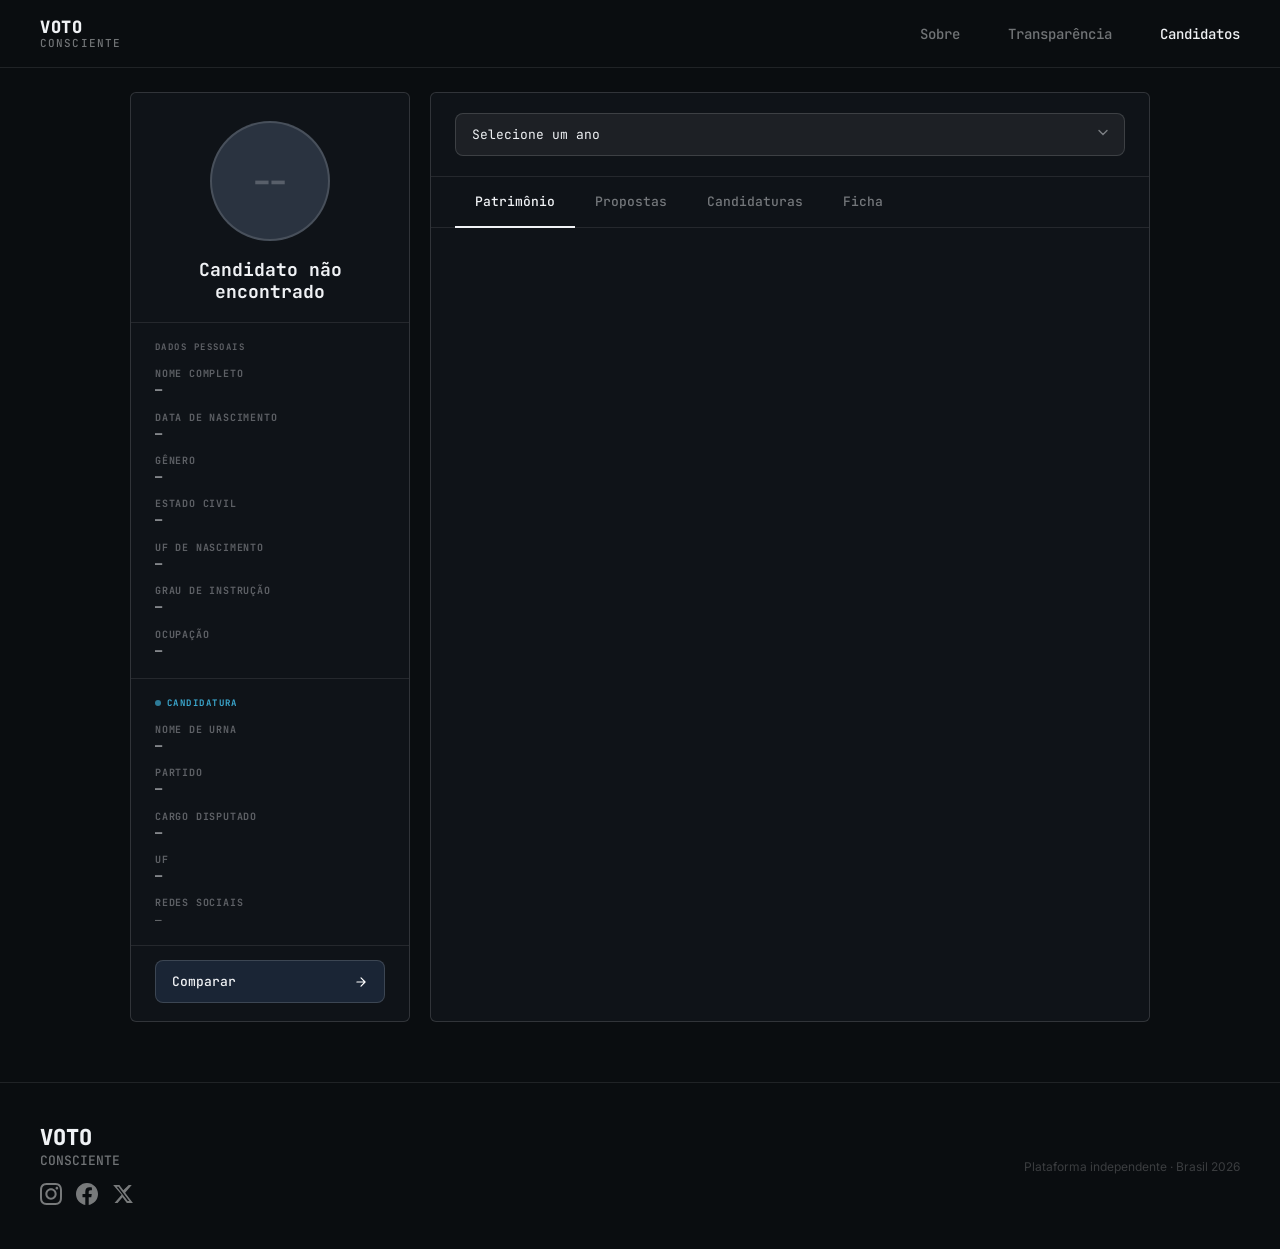
==== src/frontend/VoteBem/voto Consciente/candidato.html @ 282ef4f5 "feat: Integração backend e frontend Buscando candidatos corretamente, carregando perfil e patrimonio" ====
<!DOCTYPE html>
<html lang="pt-BR">
<head>
  <meta charset="UTF-8" />
  <meta name="viewport" content="width=device-width, initial-scale=1.0" />
  <title>Candidato — VOTO CONSCIENTE</title>
  <link href="https://fonts.googleapis.com/css2?family=JetBrains+Mono:wght@400;500;700;800&family=Inter:wght@300;400;500&display=swap" rel="stylesheet">
  <style>
    *, *::before, *::after { margin: 0; padding: 0; box-sizing: border-box; }

    :root {
      --bg: #0a0d10;
      --panel: #0f1318;
      --border: rgba(255,255,255,0.09);
      --border-strong: rgba(255,255,255,0.14);
      --input-bg: rgba(255,255,255,0.06);
      --text: #f0f2f5;
      --muted: rgba(240,242,245,0.45);
      --label: rgba(240,242,245,0.35);
      --accent: #3ba8cf;
      --mono: 'JetBrains Mono', monospace;
      --sans: 'Inter', sans-serif;
      --left-w: 280px;
    }

    html { scroll-behavior: smooth; }
    body { font-family: var(--mono); background: var(--bg); color: var(--text); min-height: 100vh; display: flex; flex-direction: column; }

    /* NAV */
    nav { position: sticky; top: 0; z-index: 100; background: var(--bg); border-bottom: 1px solid var(--border); height: 68px; display: flex; align-items: center; padding: 0 40px; justify-content: space-between; }
    .logo { display: flex; flex-direction: column; line-height: 1; text-decoration: none; }
    .logo-voto       { font-size: 17px; font-weight: 800; color: var(--text); letter-spacing: .04em; }
    .logo-consciente { font-size: 11px; font-weight: 500; color: var(--muted); letter-spacing: .1em; margin-top: 2px; }
    .nav-links { display: flex; gap: 48px; }
    .nav-links a { font-size: 14px; font-weight: 500; color: var(--muted); text-decoration: none; transition: color .2s; }
    .nav-links a:hover { color: var(--text); }
    .nav-links a.active { color: var(--text); }

    /* LAYOUT */
    .page-wrap { flex: 1; padding: 24px 40px 40px; display: grid; grid-template-columns: var(--left-w) 1fr; gap: 20px; max-width: 1100px; margin: 0 auto; width: 100%; }

    /* LEFT */
    .left-panel { background: var(--panel); border: 1px solid var(--border-strong); border-radius: 6px; display: flex; flex-direction: column; align-self: start; position: sticky; top: 88px; overflow: hidden; }

    .left-top { padding: 28px 24px 20px; }

    .avatar { width: 120px; height: 120px; border-radius: 50%; background: #2a3340; margin: 0 auto 18px; overflow: hidden; border: 2px solid var(--border-strong); display: flex; align-items: center; justify-content: center; flex-shrink: 0; }
    .avatar img { width: 100%; height: 100%; object-fit: cover; }
    .avatar-initials { font-size: 32px; font-weight: 700; color: rgba(255,255,255,0.22); }

    .candidate-name { font-size: 18px; font-weight: 700; color: var(--text); text-align: center; line-height: 1.2; }

    /* Bloco fixo */
    .block-fixed { padding: 18px 24px; border-top: 1px solid var(--border); }

    .block-label { font-size: 9px; font-weight: 700; letter-spacing: .16em; text-transform: uppercase; color: var(--label); margin-bottom: 14px; }

    .info-fields { display: flex; flex-direction: column; gap: 11px; }

    .field-label { font-size: 10px; font-weight: 700; color: var(--label); letter-spacing: .08em; text-transform: uppercase; margin-bottom: 2px; }
    .field-value { font-size: 12px; font-weight: 400; color: var(--text); line-height: 1.45; }

    /* Bloco dinâmico */
    .block-dynamic { padding: 18px 24px; border-top: 1px solid var(--border); }

    .block-dynamic-label { font-size: 9px; font-weight: 700; letter-spacing: .16em; text-transform: uppercase; color: var(--accent); margin-bottom: 14px; display: flex; align-items: center; gap: 6px; }
    .block-dynamic-label::before { content: ''; width: 6px; height: 6px; border-radius: 50%; background: var(--accent); opacity: .7; }

    .dynamic-empty { font-size: 12px; color: var(--muted); font-style: italic; line-height: 1.6; display: none; }

    .social-row { display: flex; gap: 10px; margin-top: 4px; }
    .social-row a { opacity: .5; transition: opacity .2s; display: flex; }
    .social-row a:hover { opacity: 1; }
    .social-row svg { width: 20px; height: 20px; fill: white; }

    /* Left footer */
    .left-footer { padding: 14px 24px 18px; border-top: 1px solid var(--border); }

    .btn-comparar { display: flex; align-items: center; justify-content: space-between; padding: 12px 16px; background: #1a2535; border: 1px solid rgba(255,255,255,0.15); border-radius: 8px; font-family: var(--mono); font-size: 13px; font-weight: 500; color: var(--text); cursor: pointer; text-decoration: none; transition: background .2s, border-color .2s; width: 100%; }
    .btn-comparar:hover { background: #222f42; border-color: rgba(59,168,207,0.3); }
    .btn-comparar svg { width: 14px; height: 14px; stroke: white; fill: none; stroke-width: 2; stroke-linecap: round; stroke-linejoin: round; transition: transform .2s; }
    .btn-comparar:hover svg { transform: translateX(3px); }

    /* RIGHT */
    .right-panel { background: var(--panel); border: 1px solid var(--border-strong); border-radius: 6px; display: flex; flex-direction: column; min-height: 600px; }

    .year-row { padding: 20px 24px; border-bottom: 1px solid var(--border); }
    .year-select-wrap { position: relative; }
    .year-select { width: 100%; padding: 12px 40px 12px 16px; background: var(--input-bg); border: 1px solid var(--border-strong); border-radius: 8px; color: var(--text); font-family: var(--mono); font-size: 13px; outline: none; cursor: pointer; appearance: none; -webkit-appearance: none; transition: border-color .2s; }
    .year-select:focus { border-color: rgba(59,168,207,0.4); }
    .year-select option { background: #1a2535; }
    .year-chevron { position: absolute; right: 14px; top: 50%; transform: translateY(-50%); pointer-events: none; }
    .year-chevron svg { width: 16px; height: 16px; stroke: var(--muted); fill: none; stroke-width: 2; stroke-linecap: round; }

    .tabs { display: flex; padding: 0 24px; border-bottom: 1px solid var(--border); }
    .tab { padding: 16px 20px; font-size: 13px; font-weight: 500; color: var(--muted); cursor: pointer; border-bottom: 2px solid transparent; transition: color .2s, border-color .2s; margin-bottom: -1px; white-space: nowrap; background: none; border-left: none; border-right: none; border-top: none; font-family: var(--mono); }
    .tab:hover { color: var(--text); }
    .tab.active { color: var(--text); border-bottom-color: var(--text); }

    .tab-content { flex: 1; padding: 32px 24px; display: none; }
    .tab-content.active { display: block; }

    /* No year / no data state */
    .state-msg { display: flex; flex-direction: column; align-items: center; justify-content: center; gap: 12px; height: 220px; color: var(--muted); text-align: center; }
    .state-msg svg { width: 28px; height: 28px; stroke: var(--muted); fill: none; stroke-width: 1.5; opacity: .35; }
    .state-msg p { font-size: 13px; line-height: 1.6; max-width: 260px; }
    .state-msg span { font-size: 11px; opacity: .6; }

    /* PATRIMÔNIO */
    .patrimonio-table { width: 100%; border-collapse: collapse; }
    .patrimonio-table th { font-size: 10px; font-weight: 700; letter-spacing: .1em; text-transform: uppercase; color: var(--label); text-align: left; padding: 0 0 14px; border-bottom: 1px solid var(--border); }
    .patrimonio-table td { font-size: 13px; color: var(--text); padding: 14px 0; border-bottom: 1px solid var(--border); vertical-align: top; line-height: 1.5; }
    .patrimonio-table tr:last-child td { border-bottom: none; }
    .col-tipo { width: 38%; color: var(--muted); font-size: 12px; }
    .col-desc { width: 37%; }
    .col-val  { width: 25%; text-align: right; font-weight: 600; color: var(--accent); }
    .patrimonio-total { display: flex; justify-content: space-between; align-items: center; margin-top: 20px; padding-top: 20px; border-top: 1px solid var(--border-strong); }
    .total-label { font-size: 11px; font-weight: 600; color: var(--muted); letter-spacing: .05em; text-transform: uppercase; }
    .total-val   { font-size: 20px; font-weight: 800; color: var(--text); }

    /* PROPOSTAS */
    .proposta-item { padding: 20px 0; border-bottom: 1px solid var(--border); }
    .proposta-item:last-child { border-bottom: none; }
    .proposta-tema { font-size: 10px; font-weight: 700; letter-spacing: .12em; text-transform: uppercase; color: var(--accent); margin-bottom: 8px; opacity: .8; }
    .proposta-resumo { font-family: var(--sans); font-size: 14px; font-weight: 300; color: var(--text); line-height: 1.75; }
    .proposta-source { display: inline-flex; align-items: center; gap: 6px; margin-top: 10px; font-size: 11px; font-weight: 500; color: var(--accent); opacity: .7; border: 1px solid rgba(59,168,207,0.2); padding: 3px 10px; border-radius: 20px; }

    /* CANDIDATURAS */
    .candidatura-item { display: grid; grid-template-columns: 72px 1fr auto; gap: 16px; align-items: start; padding: 18px 0; border-bottom: 1px solid var(--border); }
    .candidatura-item:last-child { border-bottom: none; }
    .cand-ano   { font-size: 22px; font-weight: 800; color: var(--accent); line-height: 1; }
    .cand-cargo { font-size: 14px; font-weight: 600; color: var(--text); margin-bottom: 4px; }
    .cand-info  { font-size: 12px; color: var(--muted); margin-bottom: 3px; }
    .cand-status { font-size: 10px; font-weight: 700; letter-spacing: .08em; text-transform: uppercase; padding: 5px 10px; border-radius: 20px; white-space: nowrap; }
    .status-eleito  { background: rgba(76,175,80,.15); color: #81c784; border: 1px solid rgba(76,175,80,.25); }
    .status-nao     { background: rgba(244,67,54,.12); color: #ef9a9a; border: 1px solid rgba(244,67,54,.2); }

    /* FICHA */
    .ficha-section { margin-bottom: 28px; }
    .ficha-section-title { font-size: 11px; font-weight: 700; letter-spacing: .12em; text-transform: uppercase; color: var(--label); margin-bottom: 14px; padding-bottom: 10px; border-bottom: 1px solid var(--border); }
    .ficha-item { display: flex; justify-content: space-between; align-items: center; padding: 10px 0; border-bottom: 1px solid rgba(255,255,255,0.04); gap: 16px; }
    .ficha-item:last-child { border-bottom: none; }
    .ficha-item-label { font-size: 12px; color: var(--muted); }
    .ficha-item-value { font-size: 12px; font-weight: 500; color: var(--text); text-align: right; }
    .ficha-badge { font-size: 10px; font-weight: 700; letter-spacing: .08em; text-transform: uppercase; padding: 4px 10px; border-radius: 20px; }
    .badge-ok     { background: rgba(76,175,80,.15); color: #81c784; border: 1px solid rgba(76,175,80,.2); }
    .badge-alerta { background: rgba(244,67,54,.12); color: #ef9a9a; border: 1px solid rgba(244,67,54,.2); }

    .fade { animation: fadeIn .3s ease; }
    @keyframes fadeIn { from { opacity: 0; transform: translateY(5px); } to { opacity: 1; transform: none; } }

    /* FOOTER */
    footer { padding: 44px 40px; border-top: 1px solid var(--border); display: flex; align-items: center; justify-content: space-between; flex-wrap: wrap; gap: 16px; margin-top: 20px; }
    .footer-left { display: flex; flex-direction: column; }
    .footer-logo-voto { font-size: 22px; font-weight: 800; color: var(--text); line-height: 1; }
    .footer-logo-consciente { font-size: 13px; font-weight: 500; color: var(--muted); margin-top: 3px; }
    .footer-social { display: flex; gap: 14px; margin-top: 14px; }
    .footer-social a { opacity: .45; transition: opacity .2s; display: flex; }
    .footer-social a:hover { opacity: 1; }
    .footer-social svg { width: 22px; height: 22px; fill: white; }
    .footer-note { font-family: var(--sans); font-size: 12px; color: rgba(255,255,255,.2); }
  </style>
</head>
<body>

<nav>
  <a href="voto-consciente-figma.html" class="logo">
    <span class="logo-voto">VOTO</span>
    <span class="logo-consciente">CONSCIENTE</span>
  </a>
  <div class="nav-links">
    <a href="sobre.html">Sobre</a>
    <a href="transparencia.html">Transparência</a>
    <a href="candidatos.html" class="active">Candidatos</a>
  </div>
</nav>

<div class="page-wrap">

  <!-- LEFT -->
  <aside class="left-panel">
    <div class="left-top">
      <div class="avatar">
        <img id="avatar-img" src="" alt="" style="display:none">
        <span class="avatar-initials" id="avatar-initials">--</span>
      </div>
      <h1 class="candidate-name" id="candidate-name">—</h1>
    </div>

    <!-- FIXO: tabela CANDIDATO -->
    <div class="block-fixed">
      <p class="block-label">Dados Pessoais</p>
      <div class="info-fields">
        <div><p class="field-label">Nome Completo</p><p class="field-value" id="f-nome">—</p></div>
        <div><p class="field-label">Data de Nascimento</p><p class="field-value" id="f-nascimento">—</p></div>
        <div><p class="field-label">Gênero</p><p class="field-value" id="f-genero">—</p></div>
        <div><p class="field-label">Estado Civil</p><p class="field-value" id="f-civil">—</p></div>
        <div><p class="field-label">UF de Nascimento</p><p class="field-value" id="f-municipio">—</p></div>
        <div><p class="field-label">Grau de Instrução</p><p class="field-value" id="f-instrucao">—</p></div>
        <div><p class="field-label">Ocupação</p><p class="field-value" id="f-ocupacao">—</p></div>
      </div>
    </div>

    <!-- DINÂMICO: tabela CANDIDATURA filtrada por ano -->
    <div class="block-dynamic">
      <p class="block-dynamic-label">Candidatura <span id="dynamic-year"></span></p>
      <div id="dynamic-fields" class="info-fields">
        <div><p class="field-label">Nome de Urna</p><p class="field-value" id="f-urna">—</p></div>
        <div><p class="field-label">Partido</p><p class="field-value" id="f-partido">—</p></div>
        <div><p class="field-label">Cargo Disputado</p><p class="field-value" id="f-cargo">—</p></div>
        <div><p class="field-label">UF</p><p class="field-value" id="f-uf">—</p></div>
        <div>
          <p class="field-label">Redes Sociais</p>
          <div class="social-row" id="f-social"><span style="font-size:11px;color:var(--muted)">—</span></div>
        </div>
      </div>
      <p class="dynamic-empty" id="dynamic-empty">Selecione um ano para ver os dados desta candidatura.</p>
    </div>

    <div class="left-footer">
      <a href="#" class="btn-comparar">
        Comparar
        <svg viewBox="0 0 24 24"><path d="M5 12h14M12 5l7 7-7 7"/></svg>
      </a>
    </div>
  </aside>

  <!-- RIGHT -->
  <div class="right-panel">
    <div class="year-row">
      <div class="year-select-wrap">
        <select class="year-select" id="year-select">
          <option value="">Selecione um ano</option>
        </select>
        <div class="year-chevron"><svg viewBox="0 0 24 24"><path d="M6 9l6 6 6-6"/></svg></div>
      </div>
    </div>

    <div class="tabs">
      <button class="tab active" id="tab-btn-patrimonio">Patrimônio</button>
      <button class="tab"        id="tab-btn-propostas">Propostas</button>
      <button class="tab"        id="tab-btn-candidaturas">Candidaturas</button>
      <button class="tab"        id="tab-btn-ficha">Ficha</button>
    </div>

    <div class="tab-content active" id="tab-patrimonio"><div id="patrimonio-content"></div></div>
    <div class="tab-content"        id="tab-propostas"><div id="propostas-content"></div></div>

    <!-- Candidaturas: sempre visível (histórico completo) -->
    <div class="tab-content" id="tab-candidaturas">
      <div id="candidaturas-content"></div>
    </div>

    <div class="tab-content" id="tab-ficha"><div id="ficha-content"></div></div>
  </div>
</div>

<footer>
  <div class="footer-left">
    <span class="footer-logo-voto">VOTO</span>
    <span class="footer-logo-consciente">CONSCIENTE</span>
    <div class="footer-social">
      <a href="#"><svg viewBox="0 0 24 24"><path d="M12 2.163c3.204 0 3.584.012 4.85.07 3.252.148 4.771 1.691 4.919 4.919.058 1.265.069 1.645.069 4.849 0 3.205-.012 3.584-.069 4.849-.149 3.225-1.664 4.771-4.919 4.919-1.266.058-1.644.07-4.85.07-3.204 0-3.584-.012-4.849-.07-3.26-.149-4.771-1.699-4.919-4.92-.058-1.265-.07-1.644-.07-4.849 0-3.204.013-3.583.07-4.849.149-3.227 1.664-4.771 4.919-4.919 1.266-.057 1.645-.069 4.849-.069zm0-2.163c-3.259 0-3.667.014-4.947.072-4.358.2-6.78 2.618-6.98 6.98-.059 1.281-.073 1.689-.073 4.948 0 3.259.014 3.668.072 4.948.2 4.358 2.618 6.78 6.98 6.98 1.281.058 1.689.072 4.948.072 3.259 0 3.668-.014 4.948-.072 4.354-.2 6.782-2.618 6.979-6.98.059-1.28.073-1.689.073-4.948 0-3.259-.014-3.667-.072-4.947-.196-4.354-2.617-6.78-6.979-6.98-1.281-.059-1.69-.073-4.949-.073zm0 5.838c-3.403 0-6.162 2.759-6.162 6.162s2.759 6.163 6.162 6.163 6.162-2.759 6.162-6.163c0-3.403-2.759-6.162-6.162-6.162zm0 10.162c-2.209 0-4-1.79-4-4 0-2.209 1.791-4 4-4s4 1.791 4 4c0 2.21-1.791 4-4 4zm6.406-11.845c-.796 0-1.441.645-1.441 1.44s.645 1.44 1.441 1.44c.795 0 1.439-.645 1.439-1.44s-.644-1.44-1.439-1.44z"/></svg></a>
      <a href="#"><svg viewBox="0 0 24 24"><path d="M24 12.073c0-6.627-5.373-12-12-12s-12 5.373-12 12c0 5.99 4.388 10.954 10.125 11.854v-8.385H7.078v-3.47h3.047V9.43c0-3.007 1.792-4.669 4.533-4.669 1.312 0 2.686.235 2.686.235v2.953H15.83c-1.491 0-1.956.925-1.956 1.874v2.25h3.328l-.532 3.47h-2.796v8.385C19.612 23.027 24 18.062 24 12.073z"/></svg></a>
      <a href="#"><svg viewBox="0 0 24 24"><path d="M18.244 2.25h3.308l-7.227 8.26 8.502 11.24H16.17l-4.714-6.231-5.401 6.231H2.744l7.736-8.841L1.254 2.25H8.08l4.253 5.622zm-1.161 17.52h1.833L7.084 4.126H5.117z"/></svg></a>
    </div>
  </div>
  <p class="footer-note">Plataforma independente · Brasil 2026</p>
</footer>

<script type="module">
  import {
    getCandidatoProfile,
    getCandidaturasByCpf,
    getBensBySqCandidato,
    getSituacaoJuridicaBySqCandidato,
    getRedesSociaisBySqCandidato,
  } from '../js/api.js';

  const API_BASE = 'http://localhost:5253';

  const ICONS = {
    instagram: `<svg viewBox="0 0 24 24" fill="white" width="20" height="20"><path d="M12 2.163c3.204 0 3.584.012 4.85.07 3.252.148 4.771 1.691 4.919 4.919.058 1.265.069 1.645.069 4.849 0 3.205-.012 3.584-.069 4.849-.149 3.225-1.664 4.771-4.919 4.919-1.266.058-1.644.07-4.85.07-3.204 0-3.584-.012-4.849-.07-3.26-.149-4.771-1.699-4.919-4.92-.058-1.265-.07-1.644-.07-4.849 0-3.204.013-3.583.07-4.849.149-3.227 1.664-4.771 4.919-4.919 1.266-.057 1.645-.069 4.849-.069zm0-2.163c-3.259 0-3.667.014-4.947.072-4.358.2-6.78 2.618-6.98 6.98-.059 1.281-.073 1.689-.073 4.948 0 3.259.014 3.668.072 4.948.2 4.358 2.618 6.78 6.98 6.98 1.281.058 1.689.072 4.948.072 3.259 0 3.668-.014 4.948-.072 4.354-.2 6.782-2.618 6.979-6.98.059-1.28.073-1.689.073-4.948 0-3.259-.014-3.667-.072-4.947-.196-4.354-2.617-6.78-6.979-6.98-1.281-.059-1.69-.073-4.949-.073zm0 5.838c-3.403 0-6.162 2.759-6.162 6.162s2.759 6.163 6.162 6.163 6.162-2.759 6.162-6.163c0-3.403-2.759-6.162-6.162-6.162zm0 10.162c-2.209 0-4-1.79-4-4 0-2.209 1.791-4 4-4s4 1.791 4 4c0 2.21-1.791 4-4 4zm6.406-11.845c-.796 0-1.441.645-1.441 1.44s.645 1.44 1.441 1.44c.795 0 1.439-.645 1.439-1.44s-.644-1.44-1.439-1.44z"/></svg>`,
    facebook: `<svg viewBox="0 0 24 24" fill="white" width="20" height="20"><path d="M24 12.073c0-6.627-5.373-12-12-12s-12 5.373-12 12c0 5.99 4.388 10.954 10.125 11.854v-8.385H7.078v-3.47h3.047V9.43c0-3.007 1.792-4.669 4.533-4.669 1.312 0 2.686.235 2.686.235v2.953H15.83c-1.491 0-1.956.925-1.956 1.874v2.25h3.328l-.532 3.47h-2.796v8.385C19.612 23.027 24 18.062 24 12.073z"/></svg>`,
    twitter: `<svg viewBox="0 0 24 24" fill="white" width="20" height="20"><path d="M18.244 2.25h3.308l-7.227 8.26 8.502 11.24H16.17l-4.714-6.231-5.401 6.231H2.744l7.736-8.841L1.254 2.25H8.08l4.253 5.622zm-1.161 17.52h1.833L7.084 4.126H5.117z"/></svg>`,
  };

  function getSocialIcon(tipo) {
    if (!tipo) return null;
    const t = tipo.toLowerCase();
    if (t.includes('instagram')) return ICONS.instagram;
    if (t.includes('facebook')) return ICONS.facebook;
    if (t.includes('twitter') || t === 'x') return ICONS.twitter;
    return null;
  }

  function initials(nome) {
    return (nome || '?').split(' ').filter(Boolean).slice(0, 2).map(w => w[0]).join('').toUpperCase();
  }

  function formatDate(dateStr) {
    if (!dateStr) return '—';
    const [y, m, d] = String(dateStr).split('-');
    return `${d}/${m}/${y}`;
  }

  function noYear(tipo) {
    return `<div class="state-msg"><svg viewBox="0 0 24 24"><rect x="3" y="4" width="18" height="18" rx="2"/><line x1="16" y1="2" x2="16" y2="6"/><line x1="8" y1="2" x2="8" y2="6"/><line x1="3" y1="10" x2="21" y2="10"/></svg><p>Selecione um ano para ver ${tipo}.</p></div>`;
  }

  function noData(tipo) {
    return `<div class="state-msg"><svg viewBox="0 0 24 24"><circle cx="12" cy="12" r="10"/><line x1="12" y1="8" x2="12" y2="12"/><line x1="12" y1="16" x2="12.01" y2="16"/></svg><p>Sem ${tipo} registrado para este ano.</p><span>Os dados podem não estar disponíveis para todas as candidaturas.</span></div>`;
  }

  function loading() {
    return `<div class="state-msg"><p style="color:var(--muted)">Carregando...</p></div>`;
  }

  let allCandidaturas = [];

  // ── Tabs ───────────────────────────────────────────────────
  ['patrimonio', 'propostas', 'candidaturas', 'ficha'].forEach(id => {
    document.getElementById('tab-btn-' + id).addEventListener('click', function () {
      document.querySelectorAll('.tab').forEach(t => t.classList.remove('active'));
      document.querySelectorAll('.tab-content').forEach(c => c.classList.remove('active'));
      this.classList.add('active');
      document.getElementById('tab-' + id).classList.add('active');
    });
  });

  // ── Renderizadores ─────────────────────────────────────────
  function renderPatrimonio(bens) {
    const el = document.getElementById('patrimonio-content');
    if (!bens || bens.length === 0) { el.innerHTML = noData('patrimônio declarado'); return; }

    let total = 0;
    bens.forEach(b => {
      if (b.vrBem) {
        const num = parseFloat(b.vrBem.replace('R$', '').replace(/\./g, '').replace(',', '.'));
        if (!isNaN(num)) total += num;
      }
    });
    const totalFmt = total.toLocaleString('pt-BR', { style: 'currency', currency: 'BRL' });

    el.innerHTML = `
      <table class="patrimonio-table">
        <thead><tr><th class="col-tipo">Tipo</th><th class="col-desc">Descrição</th><th class="col-val">Valor declarado</th></tr></thead>
        <tbody>${bens.map(b => `<tr>
          <td class="col-tipo">${b.dsTipoBem || '—'}</td>
          <td class="col-desc">${b.dsBem || '—'}</td>
          <td class="col-val">${b.vrBem || '—'}</td>
        </tr>`).join('')}</tbody>
      </table>
      <div class="patrimonio-total">
        <span class="total-label">Total declarado</span>
        <span class="total-val">${totalFmt}</span>
      </div>`;
  }

  function renderFicha(situacao) {
    const el = document.getElementById('ficha-content');
    const certidoes = situacao?.certidoesCriminais ?? [];
    const cassacoes = situacao?.motivosCassacao ?? [];

    el.innerHTML = `
      <div class="ficha-section">
        <p class="ficha-section-title">Certidão Criminal</p>
        ${certidoes.length > 0
          ? certidoes.map(c => `
            <div class="ficha-item">
              <span class="ficha-item-label">${c.nmArquivo || 'Registro criminal'}</span>
              <span class="ficha-badge badge-alerta">Consta</span>
            </div>`).join('')
          : `<div class="ficha-item">
              <span class="ficha-item-label">Condenações transitadas em julgado</span>
              <span class="ficha-badge badge-ok">Não consta</span>
             </div>`}
      </div>
      <div class="ficha-section">
        <p class="ficha-section-title">Cassações</p>
        ${cassacoes.length > 0
          ? cassacoes.map(c => `
            <div class="ficha-item">
              <span class="ficha-item-label">${c.dsTpMotivo || c.dsMotivo || 'Cassação'}</span>
              <span class="ficha-badge badge-alerta">Consta</span>
            </div>`).join('')
          : `<div class="ficha-item">
              <span class="ficha-item-label">Registro de cassação de mandato</span>
              <span class="ficha-badge badge-ok">Não consta</span>
             </div>`}
      </div>`;
  }

  function renderCandidaturas() {
    const el = document.getElementById('candidaturas-content');
    if (!allCandidaturas.length) { el.innerHTML = noData('candidaturas'); return; }

    el.innerHTML = allCandidaturas.map(c => {
      const sit = (c.dsSituacaoCandidatura || '').toUpperCase();
      const isEleito = sit.includes('ELEITO') && !sit.includes('NÃO') && !sit.includes('NAO');
      const badgeClass = isEleito ? 'status-eleito' : 'status-nao';
      return `
        <div class="candidatura-item">
          <div class="cand-ano">${c.anoEleicao}</div>
          <div>
            <p class="cand-cargo">${c.dsCargo || '—'}</p>
            <p class="cand-info">${c.sgPartido || '—'} · ${c.sgUf || '—'}</p>
            ${c.vrDespesaMaxCampanha ? `<p class="cand-info">Teto de campanha: ${c.vrDespesaMaxCampanha}</p>` : ''}
          </div>
          <span class="cand-status ${badgeClass}">${c.dsSituacaoCandidatura || '—'}</span>
        </div>`;
    }).join('');
  }

  function updateDynamic(cand, redesSociais) {
    const fields = document.getElementById('dynamic-fields');
    const empty  = document.getElementById('dynamic-empty');
    document.getElementById('dynamic-year').textContent = cand?.anoEleicao || '';

    if (!cand) {
      fields.style.display = 'none';
      empty.style.display  = 'block';
      return;
    }
    fields.style.display = 'flex';
    empty.style.display  = 'none';

    document.getElementById('f-urna').textContent    = cand.nmUrnaCandidato || '—';
    document.getElementById('f-partido').textContent = cand.sgPartido || '—';
    document.getElementById('f-cargo').textContent   = cand.dsCargo || '—';
    document.getElementById('f-uf').textContent      = cand.sgUf || '—';

    const socialEl = document.getElementById('f-social');
    socialEl.innerHTML = '';
    const redes = (redesSociais || []).filter(rs => rs.urlPerfil);
    if (redes.length === 0) {
      socialEl.innerHTML = '<span style="font-size:11px;color:var(--muted)">Não informado</span>';
    } else {
      let added = 0;
      redes.forEach(rs => {
        const icon = getSocialIcon(rs.tipoRedeSocial);
        if (!icon) return;
        const a = document.createElement('a');
        a.href = rs.urlPerfil;
        a.target = '_blank';
        a.rel = 'noopener noreferrer';
        a.style.cssText = 'opacity:.5;transition:opacity .2s;display:flex';
        a.onmouseover = () => a.style.opacity = '1';
        a.onmouseout  = () => a.style.opacity = '.5';
        a.innerHTML = icon;
        socialEl.appendChild(a);
        added++;
      });
      if (!added) {
        socialEl.innerHTML = '<span style="font-size:11px;color:var(--muted)">Não informado</span>';
      }
    }

    fields.classList.remove('fade');
    void fields.offsetWidth;
    fields.classList.add('fade');
  }

  // ── Mudança de ano ─────────────────────────────────────────
  async function onYearChange() {
    const year = parseInt(document.getElementById('year-select').value);
    if (!year) {
      updateDynamic(null, []);
      document.getElementById('patrimonio-content').innerHTML = noYear('o patrimônio declarado');
      document.getElementById('propostas-content').innerHTML  = noYear('as propostas de governo');
      document.getElementById('ficha-content').innerHTML      = noYear('a ficha desta candidatura');
      return;
    }

    const cand = allCandidaturas.find(c => c.anoEleicao === year);
    if (!cand) return;

    document.getElementById('patrimonio-content').innerHTML = loading();
    document.getElementById('ficha-content').innerHTML      = loading();
    document.getElementById('propostas-content').innerHTML  = loading();

    const [bensResult, situacaoResult, redesResult] = await Promise.allSettled([
      getBensBySqCandidato(cand.sqCandidato),
      getSituacaoJuridicaBySqCandidato(cand.sqCandidato),
      getRedesSociaisBySqCandidato(cand.sqCandidato, 1, 50),
    ]);

    const bens     = bensResult.status     === 'fulfilled' ? (bensResult.value ?? []) : [];
    const situacao = situacaoResult.status === 'fulfilled' ? situacaoResult.value : { certidoesCriminais: [], motivosCassacao: [] };
    const redes    = redesResult.status    === 'fulfilled' ? (redesResult.value?.data ?? []) : [];

    updateDynamic(cand, redes);
    renderPatrimonio(bens);
    renderFicha(situacao);

    document.getElementById('propostas-content').innerHTML = noData('propostas de governo');
  }

  document.getElementById('year-select').addEventListener('change', onYearChange);

  // ── Inicialização ──────────────────────────────────────────
  async function init() {
    const cpf = new URLSearchParams(window.location.search).get('cpf');
    if (!cpf) {
      document.getElementById('candidate-name').textContent = 'Candidato não encontrado';
      return;
    }

    document.getElementById('patrimonio-content').innerHTML = noYear('o patrimônio declarado');
    document.getElementById('propostas-content').innerHTML  = noYear('as propostas de governo');
    document.getElementById('ficha-content').innerHTML      = noYear('a ficha desta candidatura');

    try {
      const [profile, candidaturasResult] = await Promise.all([
        getCandidatoProfile(cpf),
        getCandidaturasByCpf(cpf, 1, 100),
      ]);

      // Dados fixos
      const nomeUrna = profile.nomeUrna || profile.nomeCompleto || '—';
      document.getElementById('candidate-name').textContent  = nomeUrna;
      document.getElementById('avatar-initials').textContent = initials(profile.nomeCompleto);
      document.title = nomeUrna + ' — VOTO CONSCIENTE';

      document.getElementById('f-nome').textContent       = profile.nomeCompleto || '—';
      document.getElementById('f-nascimento').textContent = profile.dtNascimento ? formatDate(profile.dtNascimento) : '—';
      document.getElementById('f-genero').textContent     = profile.dsGenero || '—';
      document.getElementById('f-civil').textContent      = profile.dsEstadoCivil || '—';
      document.getElementById('f-municipio').textContent  = profile.sgUfNascimento || '—';
      document.getElementById('f-instrucao').textContent  = profile.grauInstrucao || '—';
      document.getElementById('f-ocupacao').textContent   = profile.ocupacaoDeclarada || '—';

      // Foto
      if (profile.fotoUrl && profile.fotoUrl !== 'Dado não disponível') {
        const img = document.getElementById('avatar-img');
        img.src = API_BASE + profile.fotoUrl;
        img.alt = nomeUrna;
        img.onload = () => {
          img.style.display = 'block';
          document.getElementById('avatar-initials').style.display = 'none';
        };
      }

      // Candidaturas
      allCandidaturas = candidaturasResult?.data ?? [];
      renderCandidaturas();

      // Popular select de ano
      const yearSelect = document.getElementById('year-select');
      yearSelect.innerHTML = '<option value="">Selecione um ano</option>';
      allCandidaturas.forEach(c => {
        const opt = document.createElement('option');
        opt.value = c.anoEleicao;
        opt.textContent = c.anoEleicao;
        yearSelect.appendChild(opt);
      });

      // Seleciona o ano mais recente
      if (allCandidaturas.length > 0) {
        yearSelect.value = allCandidaturas[0].anoEleicao;
        await onYearChange();
      }
    } catch (err) {
      console.error(err);
      document.getElementById('candidate-name').textContent = 'Erro ao carregar candidato';
    }
  }

  init();
</script>
</body>
</html>
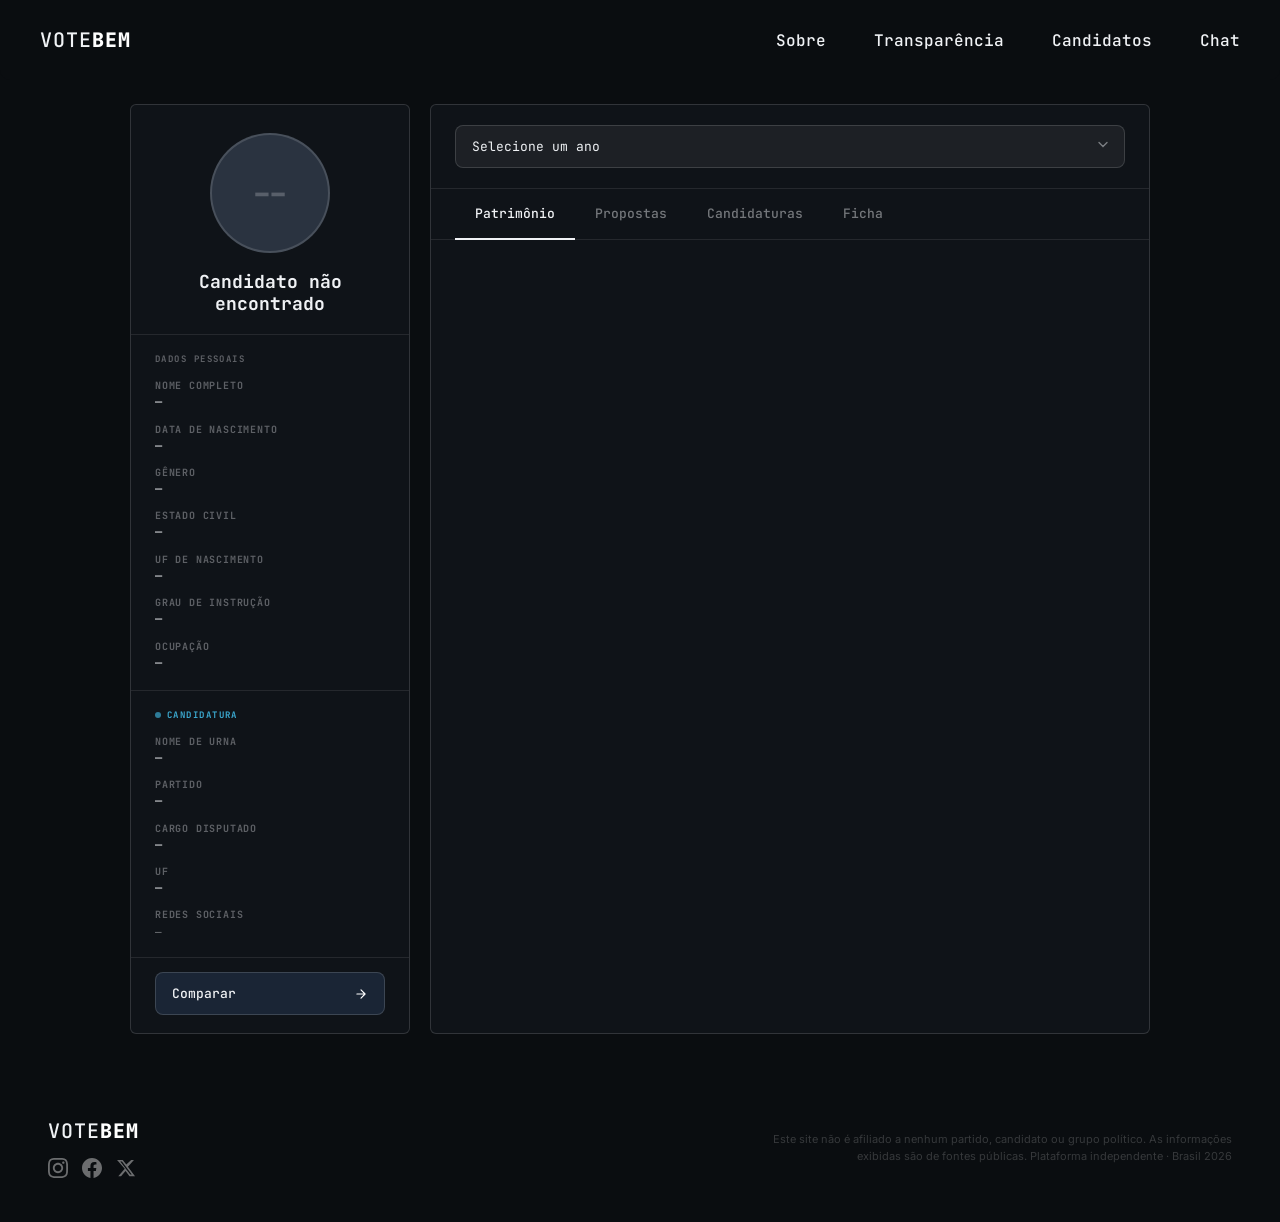
==== commit aeefabff: "update e fix" ====
--- a/src/frontend/VoteBem/voto Consciente/candidato.html
+++ b/src/frontend/VoteBem/voto Consciente/candidato.html
@@ -5,6 +5,7 @@
   <meta name="viewport" content="width=device-width, initial-scale=1.0" />
   <title>Candidato — VOTO CONSCIENTE</title>
   <link href="https://fonts.googleapis.com/css2?family=JetBrains+Mono:wght@400;500;700;800&family=Inter:wght@300;400;500&display=swap" rel="stylesheet">
+  <link rel="stylesheet" href="global.css">
   <style>
     *, *::before, *::after { margin: 0; padding: 0; box-sizing: border-box; }
 
@@ -26,16 +27,6 @@
     html { scroll-behavior: smooth; }
     body { font-family: var(--mono); background: var(--bg); color: var(--text); min-height: 100vh; display: flex; flex-direction: column; }
 
-    /* NAV */
-    nav { position: sticky; top: 0; z-index: 100; background: var(--bg); border-bottom: 1px solid var(--border); height: 68px; display: flex; align-items: center; padding: 0 40px; justify-content: space-between; }
-    .logo { display: flex; flex-direction: column; line-height: 1; text-decoration: none; }
-    .logo-voto       { font-size: 17px; font-weight: 800; color: var(--text); letter-spacing: .04em; }
-    .logo-consciente { font-size: 11px; font-weight: 500; color: var(--muted); letter-spacing: .1em; margin-top: 2px; }
-    .nav-links { display: flex; gap: 48px; }
-    .nav-links a { font-size: 14px; font-weight: 500; color: var(--muted); text-decoration: none; transition: color .2s; }
-    .nav-links a:hover { color: var(--text); }
-    .nav-links a.active { color: var(--text); }
-
     /* LAYOUT */
     .page-wrap { flex: 1; padding: 24px 40px 40px; display: grid; grid-template-columns: var(--left-w) 1fr; gap: 20px; max-width: 1100px; margin: 0 auto; width: 100%; }
 
@@ -149,29 +140,31 @@
     .fade { animation: fadeIn .3s ease; }
     @keyframes fadeIn { from { opacity: 0; transform: translateY(5px); } to { opacity: 1; transform: none; } }
 
-    /* FOOTER */
-    footer { padding: 44px 40px; border-top: 1px solid var(--border); display: flex; align-items: center; justify-content: space-between; flex-wrap: wrap; gap: 16px; margin-top: 20px; }
-    .footer-left { display: flex; flex-direction: column; }
-    .footer-logo-voto { font-size: 22px; font-weight: 800; color: var(--text); line-height: 1; }
-    .footer-logo-consciente { font-size: 13px; font-weight: 500; color: var(--muted); margin-top: 3px; }
-    .footer-social { display: flex; gap: 14px; margin-top: 14px; }
-    .footer-social a { opacity: .45; transition: opacity .2s; display: flex; }
-    .footer-social a:hover { opacity: 1; }
-    .footer-social svg { width: 22px; height: 22px; fill: white; }
-    .footer-note { font-family: var(--sans); font-size: 12px; color: rgba(255,255,255,.2); }
+    /* BOTÃO PDF */
+    .btn-pdf { display: inline-flex; align-items: center; gap: 6px; margin-top: 6px; font-size: 11px; font-weight: 600; color: var(--accent); border: 1px solid rgba(59,168,207,0.25); background: rgba(59,168,207,0.06); padding: 4px 12px; border-radius: 20px; cursor: pointer; font-family: var(--mono); transition: background .2s, border-color .2s; }
+    .btn-pdf:hover { background: rgba(59,168,207,0.14); border-color: rgba(59,168,207,0.5); }
+
+    /* MODAL PDF */
+    .pdf-modal { display: none; position: fixed; inset: 0; z-index: 200; background: rgba(0,0,0,0.75); align-items: center; justify-content: center; }
+    .pdf-modal.open { display: flex; }
+    .pdf-box { background: var(--panel); border: 1px solid var(--border-strong); border-radius: 8px; width: 90vw; height: 88vh; display: flex; flex-direction: column; overflow: hidden; }
+    .pdf-header { display: flex; align-items: center; justify-content: space-between; padding: 14px 20px; border-bottom: 1px solid var(--border); flex-shrink: 0; }
+    .pdf-title { font-size: 13px; font-weight: 600; color: var(--text); }
+    .pdf-close { background: none; border: none; color: var(--muted); font-size: 20px; cursor: pointer; line-height: 1; padding: 2px 6px; border-radius: 4px; }
+    .pdf-close:hover { color: var(--text); background: rgba(255,255,255,0.08); }
+    .pdf-frame { flex: 1; width: 100%; border: none; background: #fff; }
+
   </style>
 </head>
 <body>
 
 <nav>
-  <a href="voto-consciente-figma.html" class="logo">
-    <span class="logo-voto">VOTO</span>
-    <span class="logo-consciente">CONSCIENTE</span>
-  </a>
+  <a href="index.html" class="logo-mark">VOTE<span>BEM</span></a>
   <div class="nav-links">
     <a href="sobre.html">Sobre</a>
     <a href="transparencia.html">Transparência</a>
-    <a href="candidatos.html" class="active">Candidatos</a>
+    <a href="candidatos.html">Candidatos</a>
+    <a href="chat.html">Chat</a>
   </div>
 </nav>
 
@@ -255,17 +248,27 @@
   </div>
 </div>
 
+<!-- Modal PDF -->
+<div class="pdf-modal" id="pdf-modal">
+  <div class="pdf-box">
+    <div class="pdf-header">
+      <span class="pdf-title" id="pdf-modal-title">Certidão Criminal</span>
+      <button class="pdf-close" id="pdf-modal-close">✕</button>
+    </div>
+    <iframe class="pdf-frame" id="pdf-frame" src=""></iframe>
+  </div>
+</div>
+
 <footer>
   <div class="footer-left">
-    <span class="footer-logo-voto">VOTO</span>
-    <span class="footer-logo-consciente">CONSCIENTE</span>
+    <a href="index.html" class="logo-mark">VOTE<span>BEM</span></a>
     <div class="footer-social">
-      <a href="#"><svg viewBox="0 0 24 24"><path d="M12 2.163c3.204 0 3.584.012 4.85.07 3.252.148 4.771 1.691 4.919 4.919.058 1.265.069 1.645.069 4.849 0 3.205-.012 3.584-.069 4.849-.149 3.225-1.664 4.771-4.919 4.919-1.266.058-1.644.07-4.85.07-3.204 0-3.584-.012-4.849-.07-3.26-.149-4.771-1.699-4.919-4.92-.058-1.265-.07-1.644-.07-4.849 0-3.204.013-3.583.07-4.849.149-3.227 1.664-4.771 4.919-4.919 1.266-.057 1.645-.069 4.849-.069zm0-2.163c-3.259 0-3.667.014-4.947.072-4.358.2-6.78 2.618-6.98 6.98-.059 1.281-.073 1.689-.073 4.948 0 3.259.014 3.668.072 4.948.2 4.358 2.618 6.78 6.98 6.98 1.281.058 1.689.072 4.948.072 3.259 0 3.668-.014 4.948-.072 4.354-.2 6.782-2.618 6.979-6.98.059-1.28.073-1.689.073-4.948 0-3.259-.014-3.667-.072-4.947-.196-4.354-2.617-6.78-6.979-6.98-1.281-.059-1.69-.073-4.949-.073zm0 5.838c-3.403 0-6.162 2.759-6.162 6.162s2.759 6.163 6.162 6.163 6.162-2.759 6.162-6.163c0-3.403-2.759-6.162-6.162-6.162zm0 10.162c-2.209 0-4-1.79-4-4 0-2.209 1.791-4 4-4s4 1.791 4 4c0 2.21-1.791 4-4 4zm6.406-11.845c-.796 0-1.441.645-1.441 1.44s.645 1.44 1.441 1.44c.795 0 1.439-.645 1.439-1.44s-.644-1.44-1.439-1.44z"/></svg></a>
-      <a href="#"><svg viewBox="0 0 24 24"><path d="M24 12.073c0-6.627-5.373-12-12-12s-12 5.373-12 12c0 5.99 4.388 10.954 10.125 11.854v-8.385H7.078v-3.47h3.047V9.43c0-3.007 1.792-4.669 4.533-4.669 1.312 0 2.686.235 2.686.235v2.953H15.83c-1.491 0-1.956.925-1.956 1.874v2.25h3.328l-.532 3.47h-2.796v8.385C19.612 23.027 24 18.062 24 12.073z"/></svg></a>
-      <a href="#"><svg viewBox="0 0 24 24"><path d="M18.244 2.25h3.308l-7.227 8.26 8.502 11.24H16.17l-4.714-6.231-5.401 6.231H2.744l7.736-8.841L1.254 2.25H8.08l4.253 5.622zm-1.161 17.52h1.833L7.084 4.126H5.117z"/></svg></a>
+      <a href="#" aria-label="Instagram"><svg viewBox="0 0 24 24"><path d="M12 2.163c3.204 0 3.584.012 4.85.07 3.252.148 4.771 1.691 4.919 4.919.058 1.265.069 1.645.069 4.849 0 3.205-.012 3.584-.069 4.849-.149 3.225-1.664 4.771-4.919 4.919-1.266.058-1.644.07-4.85.07-3.204 0-3.584-.012-4.849-.07-3.26-.149-4.771-1.699-4.919-4.92-.058-1.265-.07-1.644-.07-4.849 0-3.204.013-3.583.07-4.849.149-3.227 1.664-4.771 4.919-4.919 1.266-.057 1.645-.069 4.849-.069zm0-2.163c-3.259 0-3.667.014-4.947.072-4.358.2-6.78 2.618-6.98 6.98-.059 1.281-.073 1.689-.073 4.948 0 3.259.014 3.668.072 4.948.2 4.358 2.618 6.78 6.98 6.98 1.281.058 1.689.072 4.948.072 3.259 0 3.668-.014 4.948-.072 4.354-.2 6.782-2.618 6.979-6.98.059-1.28.073-1.689.073-4.948 0-3.259-.014-3.667-.072-4.947-.196-4.354-2.617-6.78-6.979-6.98-1.281-.059-1.69-.073-4.949-.073zm0 5.838c-3.403 0-6.162 2.759-6.162 6.162s2.759 6.163 6.162 6.163 6.162-2.759 6.162-6.163c0-3.403-2.759-6.162-6.162-6.162zm0 10.162c-2.209 0-4-1.79-4-4 0-2.209 1.791-4 4-4s4 1.791 4 4c0 2.21-1.791 4-4 4zm6.406-11.845c-.796 0-1.441.645-1.441 1.44s.645 1.44 1.441 1.44c.795 0 1.439-.645 1.439-1.44s-.644-1.44-1.439-1.44z"/></svg></a>
+      <a href="#" aria-label="Facebook"><svg viewBox="0 0 24 24"><path d="M24 12.073c0-6.627-5.373-12-12-12s-12 5.373-12 12c0 5.99 4.388 10.954 10.125 11.854v-8.385H7.078v-3.47h3.047V9.43c0-3.007 1.792-4.669 4.533-4.669 1.312 0 2.686.235 2.686.235v2.953H15.83c-1.491 0-1.956.925-1.956 1.874v2.25h3.328l-.532 3.47h-2.796v8.385C19.612 23.027 24 18.062 24 12.073z"/></svg></a>
+      <a href="#" aria-label="X"><svg viewBox="0 0 24 24"><path d="M18.244 2.25h3.308l-7.227 8.26 8.502 11.24H16.17l-4.714-6.231-5.401 6.231H2.744l7.736-8.841L1.254 2.25H8.08l4.253 5.622zm-1.161 17.52h1.833L7.084 4.126H5.117z"/></svg></a>
     </div>
   </div>
-  <p class="footer-note">Plataforma independente · Brasil 2026</p>
+  <p class="footer-note">Este site não é afiliado a nenhum partido, candidato ou grupo político. As informações exibidas são de fontes públicas. Plataforma independente · Brasil 2026</p>
 </footer>
 
 <script type="module">
@@ -275,6 +278,8 @@
     getBensBySqCandidato,
     getSituacaoJuridicaBySqCandidato,
     getRedesSociaisBySqCandidato,
+    getPropostasResumos,
+    getPropostaGoverno,
   } from '../js/api.js';
 
   const API_BASE = 'http://localhost:5253';
@@ -362,34 +367,103 @@
     const certidoes = situacao?.certidoesCriminais ?? [];
     const cassacoes = situacao?.motivosCassacao ?? [];
 
+    const certidoesHtml = certidoes.length > 0
+      ? `<p style="font-size:11px;color:var(--muted);margin-bottom:14px;font-family:var(--sans);line-height:1.6;">
+           O conteúdo de cada certidão (NADA CONSTA ou CONSTA) está no próprio documento. Abra o PDF para verificar.
+         </p>`
+        + certidoes.map(c => `
+          <div class="ficha-item">
+            <span class="ficha-item-label" style="font-size:11px;word-break:break-all;">${c.nmArquivo || 'Certidão Criminal'}</span>
+            ${c.dsCaminhoArquivo
+              ? `<button class="btn-pdf" data-path="${c.dsCaminhoArquivo}" data-title="${c.nmArquivo || 'Certidão Criminal'}">
+                  <svg width="12" height="12" viewBox="0 0 24 24" fill="none" stroke="currentColor" stroke-width="2.5"><path d="M14 2H6a2 2 0 0 0-2 2v16a2 2 0 0 0 2 2h12a2 2 0 0 0 2-2V8z"/><polyline points="14 2 14 8 20 8"/></svg>
+                  Ver PDF
+                </button>`
+              : '<span class="ficha-badge" style="background:rgba(255,255,255,.06);color:var(--muted);border:1px solid var(--border)">Sem arquivo</span>'}
+          </div>`).join('')
+      : `<div class="ficha-item">
+           <span class="ficha-item-label">Nenhuma certidão criminal registrada</span>
+           <span class="ficha-badge badge-ok">Sem registros</span>
+         </div>`;
+
+    const cassacoesHtml = cassacoes.length > 0
+      ? cassacoes.map(c => `
+          <div class="ficha-item">
+            <span class="ficha-item-label">${c.dsTpMotivo || c.dsMotivo || 'Cassação'}</span>
+            <span class="ficha-badge badge-alerta">Consta</span>
+          </div>`).join('')
+      : `<div class="ficha-item">
+           <span class="ficha-item-label">Registro de cassação de mandato</span>
+           <span class="ficha-badge badge-ok">Não consta</span>
+         </div>`;
+
     el.innerHTML = `
       <div class="ficha-section">
         <p class="ficha-section-title">Certidão Criminal</p>
-        ${certidoes.length > 0
-          ? certidoes.map(c => `
-            <div class="ficha-item">
-              <span class="ficha-item-label">${c.nmArquivo || 'Registro criminal'}</span>
-              <span class="ficha-badge badge-alerta">Consta</span>
-            </div>`).join('')
-          : `<div class="ficha-item">
-              <span class="ficha-item-label">Condenações transitadas em julgado</span>
-              <span class="ficha-badge badge-ok">Não consta</span>
-             </div>`}
+        ${certidoesHtml}
       </div>
       <div class="ficha-section">
         <p class="ficha-section-title">Cassações</p>
-        ${cassacoes.length > 0
-          ? cassacoes.map(c => `
-            <div class="ficha-item">
-              <span class="ficha-item-label">${c.dsTpMotivo || c.dsMotivo || 'Cassação'}</span>
-              <span class="ficha-badge badge-alerta">Consta</span>
-            </div>`).join('')
-          : `<div class="ficha-item">
-              <span class="ficha-item-label">Registro de cassação de mandato</span>
-              <span class="ficha-badge badge-ok">Não consta</span>
-             </div>`}
+        ${cassacoesHtml}
       </div>`;
-  }
+
+    // Ativa botões de PDF após render
+    el.querySelectorAll('.btn-pdf').forEach(btn => {
+      btn.addEventListener('click', () => openPdfModal(btn.dataset.path, btn.dataset.title));
+    });
+  }
+
+  function renderPropostas(resumos, proposta) {
+    const el = document.getElementById('propostas-content');
+
+    const pdfBtn = proposta?.dsCaminhoArquivo
+      ? `<button class="btn-pdf" data-path="${proposta.dsCaminhoArquivo}" data-title="Programa de Governo" style="margin-bottom:20px;">
+           <svg width="12" height="12" viewBox="0 0 24 24" fill="none" stroke="currentColor" stroke-width="2.5"><path d="M14 2H6a2 2 0 0 0-2 2v16a2 2 0 0 0 2 2h12a2 2 0 0 0 2-2V8z"/><polyline points="14 2 14 8 20 8"/></svg>
+           Ver PDF do Programa de Governo
+         </button>`
+      : '';
+
+    if (!resumos || resumos.length === 0) {
+      el.innerHTML = pdfBtn + `
+        <div class="state-msg" style="height:160px;">
+          <svg viewBox="0 0 24 24"><circle cx="12" cy="12" r="10"/><line x1="12" y1="8" x2="12" y2="12"/><line x1="12" y1="16" x2="12.01" y2="16"/></svg>
+          <p>Resumos por IA ainda não gerados para esta candidatura.</p>
+          ${proposta ? '<span>O PDF do programa de governo está disponível acima.</span>' : '<span>Nenhum programa de governo encontrado.</span>'}
+        </div>`;
+    } else {
+      el.innerHTML = pdfBtn + resumos.map(p => `
+        <div class="proposta-item">
+          <p class="proposta-tema">${p.dsTema || '—'}</p>
+          <p class="proposta-resumo">${p.txResumo || '—'}</p>
+        </div>`).join('');
+    }
+
+    el.querySelectorAll('.btn-pdf').forEach(btn => {
+      btn.addEventListener('click', () => openPdfModal(btn.dataset.path, btn.dataset.title));
+    });
+  }
+
+  // ── Modal PDF ──────────────────────────────────────────────
+  const pdfModal = document.getElementById('pdf-modal');
+  const pdfFrame = document.getElementById('pdf-frame');
+  const pdfTitle = document.getElementById('pdf-modal-title');
+
+  function openPdfModal(path, title) {
+    pdfFrame.src = `${API_BASE}/storage/${path}`;
+    pdfTitle.textContent = title || 'Certidão';
+    pdfModal.classList.add('open');
+  }
+
+  document.getElementById('pdf-modal-close').addEventListener('click', () => {
+    pdfModal.classList.remove('open');
+    pdfFrame.src = '';
+  });
+  pdfModal.addEventListener('click', e => {
+    if (e.target === pdfModal) {
+      pdfModal.classList.remove('open');
+      pdfFrame.src = '';
+    }
+  });
 
   function renderCandidaturas() {
     const el = document.getElementById('candidaturas-content');
@@ -469,6 +543,8 @@
       document.getElementById('patrimonio-content').innerHTML = noYear('o patrimônio declarado');
       document.getElementById('propostas-content').innerHTML  = noYear('as propostas de governo');
       document.getElementById('ficha-content').innerHTML      = noYear('a ficha desta candidatura');
+      pdfModal.classList.remove('open');
+      pdfFrame.src = '';
       return;
     }
 
@@ -479,21 +555,24 @@
     document.getElementById('ficha-content').innerHTML      = loading();
     document.getElementById('propostas-content').innerHTML  = loading();
 
-    const [bensResult, situacaoResult, redesResult] = await Promise.allSettled([
+    const [bensResult, situacaoResult, redesResult, resumosResult, propostaResult] = await Promise.allSettled([
       getBensBySqCandidato(cand.sqCandidato),
       getSituacaoJuridicaBySqCandidato(cand.sqCandidato),
       getRedesSociaisBySqCandidato(cand.sqCandidato, 1, 50),
+      getPropostasResumos(cand.sqCandidato),
+      getPropostaGoverno(cand.sqCandidato),
     ]);
 
     const bens     = bensResult.status     === 'fulfilled' ? (bensResult.value ?? []) : [];
     const situacao = situacaoResult.status === 'fulfilled' ? situacaoResult.value : { certidoesCriminais: [], motivosCassacao: [] };
     const redes    = redesResult.status    === 'fulfilled' ? (redesResult.value?.data ?? []) : [];
+    const resumos  = resumosResult.status  === 'fulfilled' ? (resumosResult.value ?? []) : [];
+    const proposta = propostaResult.status === 'fulfilled' ? propostaResult.value : null;
 
     updateDynamic(cand, redes);
     renderPatrimonio(bens);
     renderFicha(situacao);
-
-    document.getElementById('propostas-content').innerHTML = noData('propostas de governo');
+    renderPropostas(resumos, proposta);
   }
 
   document.getElementById('year-select').addEventListener('change', onYearChange);
--- a/src/frontend/VoteBem/voto Consciente/global.css
+++ b/src/frontend/VoteBem/voto Consciente/global.css
@@ -0,0 +1,91 @@
+/* ── NAVBAR ── */
+nav {
+  position: sticky;
+  top: 0;
+  z-index: 100;
+  background: #0a0d10;
+  border-bottom-left-radius: 10px;
+  border-bottom-right-radius: 10px;
+  height: 80px;
+  display: flex;
+  align-items: center;
+  padding: 0 40px;
+  justify-content: space-between;
+}
+
+.logo-mark {
+  font-size: 20px;
+  font-weight: 500;
+  letter-spacing: .05em;
+  color: #f0f2f5;
+  text-decoration: none;
+}
+
+.logo-mark span {
+  color: white;
+  font-weight: 800;
+}
+
+.nav-links {
+  display: flex;
+  gap: 48px;
+}
+
+.nav-links a {
+  font-size: 16px;
+  font-weight: 500;
+  color: #f0f2f5;
+  text-decoration: none;
+  transition: opacity .2s;
+}
+
+.nav-links a:hover {
+  opacity: .6;
+}
+
+/* ── FOOTER ── */
+footer {
+  padding: 44px 48px;
+  display: flex;
+  align-items: center;
+  justify-content: space-between;
+  flex-wrap: wrap;
+  gap: 16px;
+  margin-top: auto;
+}
+
+.footer-left {
+  display: flex;
+  flex-direction: column;
+}
+
+.footer-social {
+  display: flex;
+  gap: 14px;
+  margin-top: 14px;
+}
+
+.footer-social a {
+  opacity: .4;
+  transition: opacity .2s;
+  display: flex;
+}
+
+.footer-social a:hover {
+  opacity: 1;
+}
+
+.footer-social svg {
+  width: 20px;
+  height: 20px;
+  fill: white;
+}
+
+.footer-note {
+  font-family: 'Inter', sans-serif;
+  font-size: 11px;
+  color: rgba(255, 255, 255, 0.18);
+  max-width: 460px;
+  line-height: 1.6;
+  text-align: right;
+}
